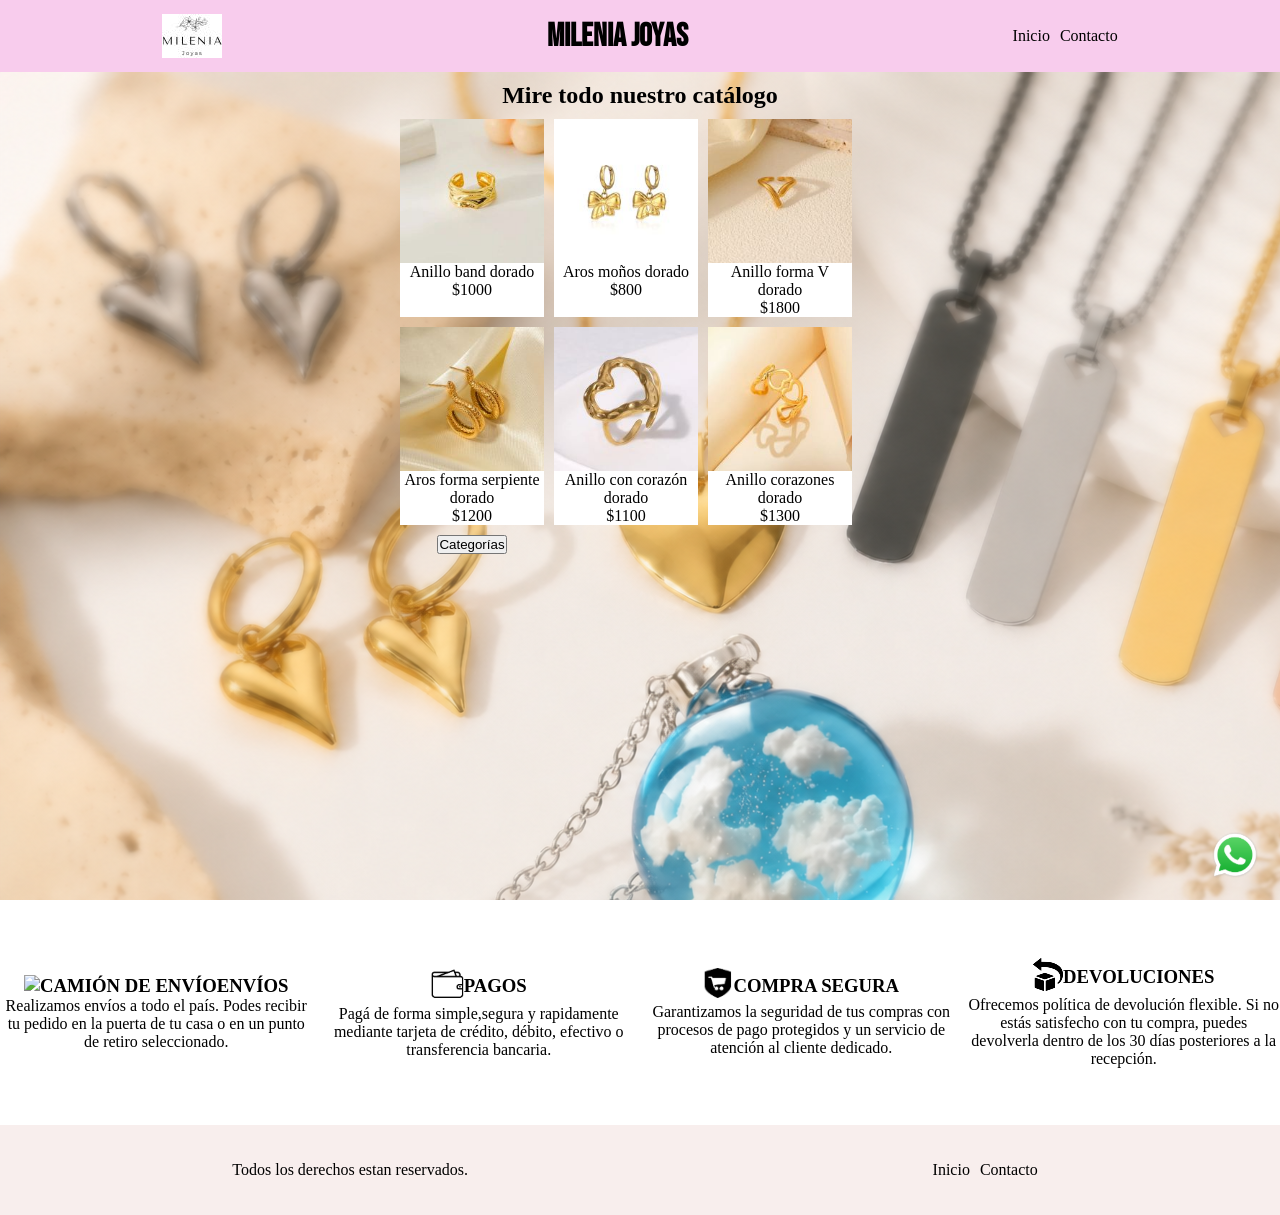
==== pages/catalogo.html @ a1e1daee "rename carpet pages" ====
<!DOCTYPE html>
<html lang="en">

<head>
    <meta charset="UTF-8">
    <meta name="viewport" content="width=device-width, initial-scale=1.0">
    <title>Catálogo</title>
    <link rel="stylesheet" href="../css/style.css">
    <link rel="preconnect" href="https://fonts.googleapis.com">
    <link rel="preconnect" href="https://fonts.gstatic.com" crossorigin>
    <link
        href="https://fonts.googleapis.com/css2?family=Bebas+Neue&family=Roboto:ital,wght@0,100..900;1,100..900&display=swap"
        rel="stylesheet">
</head>

<body>
    <header>
        <img src="../img/mileniaJoyasChico.jpg" alt="Logo de Milenia Joyas" class="logo">
        <a href="../index.html">
            <h1 class="titulo">Milenia Joyas</h1>
        </a>
        <nav>
            <ul>
                <li><a href="../index.html">Inicio</a></li>
                <li><a href="./pages/contacto.html">Contacto</a></li>
            </ul>
        </nav>
    </header>
    <main class="catalogoMain">
        <h2>Mire todo nuestro catálogo</h2> 
        <div class="catalogo">
            <!-- <h3 class="filtro">Categorías</h3> -->
            <a class="aCat " >
                <img src="../img/anilloBand.jpg" alt="Anillo band dorado">
                <p> Anillo band dorado</p>
                <p> $1000</p>
            </a>
            <a class="aCat " >
                <img src="../img/arosMoñoDorado.jpg" alt="Aros moños dorado">
                <p>Aros moños dorado</p>
                <p> $800</p>
            </a>
            <a class="aCat" >
                <img src="../img/anilloBe.jpg" alt="Anillo forma V dorado">
                <p> Anillo forma V dorado</p>
                <p> $1800</p>
            </a>
            <a class="aCat" >
                <img src="../img/aroSnakeDorado.jpg" alt="Aros forma serpiente dorado">
                <p>Aros forma serpiente dorado</p>
                <p> $1200</p>
            </a>
            <a class="aCat" > 
                <img src="../img/anilloCorazonDorado.jpg" alt="Anillo con corazón dorado">
                    <p>Anillo con corazón dorado</p>
                    <p> $1100</p>   
                </a>
                <a class="aCat">
                    <img src="../img/anilloCorazonesDorado.jpg" alt="Anillo de corazones dorado">
                    <p>Anillo corazones dorado</p>
                    <p> $1300</p>
                </a>
                <a class="filtroCatalogo" >
                    <button class="filtroCatalogo">Categorías</button>
                </a>
        </div>
    
    </main>
      <section class="sectionInformativa">
        <div>
            <h3 class="textoMayuscula centrado">
                <a> <img src="../img/camionenvio.png" alt="Camión de envío"></a>Envíos
            </h3>
            <p>Realizamos envíos a todo el país. Podes recibir tu pedido en la puerta de tu casa o en un punto de retiro
                seleccionado.</p>
        </div>
        <div>
            <h3 class="textoMayuscula centrado">
                <a><img src="../img/billeteraPagos.png" alt="Billetera de pagos"></a> Pagos
            </h3>
            <p>Pagá de forma simple,segura y rapidamente mediante tarjeta de crédito, débito, efectivo o transferencia bancaria. </p>
        </div>
        <div>
            <h3 class="textoMayuscula centrado">
                <a> <img src="../img/compraSegura.png" alt="Compra segura"></a>Compra segura
            </h3>
            <p>Garantizamos la seguridad de tus compras con procesos de pago protegidos y un servicio de atención al
                cliente dedicado.</p>
        </div>
        <div>
            <h3 class="textoMayuscula centrado">
                <a><img src="../img/devolucion.png" alt="Devolución"></a> Devoluciones
            </h3>
            <p>Ofrecemos política de devolución flexible. Si no estás satisfecho con tu compra, puedes devolverla dentro de los 30 días posteriores a la recepción.</p>
        </div>
    </section>
    <footer>
        <p>Todos los derechos estan reservados.</p>
        <ul>
            <li><a href="../index.html">Inicio</a></li>
            <li><a href="./pages/contacto.html">Contacto</a></li>
            <li><a class="wa" href="https://wa.me/5491132017045" target="_blank" alt="WhatsApp">
                </a></li>
        </ul>
</body>

</html>
---- css/style.css ----
* {
    margin: 0;
    padding: 0;
    box-sizing: border-box;
}

/*Reutilizables*/
.colorBlanco {
    color: rgb(255, 255, 255);
}

.textoMayuscula {
    text-transform: uppercase;
}
.centrado {
    display: flex;
    justify-content: center;
    align-items: center;
}
.titulo {
    font-family: "Bebas Neue";
    font-size: 200%;
    align-items: center;

}

/*Header*/
a {
    text-decoration: none;
    color: black;
}

header {
    height: 8vh; /*Altura del header*/
    background-color: rgb(248, 204, 237);
    display: flex; /*Utilizamos flexbox para centrar el contenido del header*/
    justify-content: space-around; /*Centramos el contenido horizontalmente*/
    align-items: center; /*Centramos el contenido verticalmente*/
}

ul {
    display: flex;
    list-style: none; /*Eliminamos los puntos de la lista*/
    gap: 10px; /*Espacio entre los elementos de la lista*/
}

/*main*/
main{
    height: 92vh;
    background-image: url(../img/productosFondoDifuminados.png);
    padding: 25px 200px; /*Espaciado interno del main */
    text-align: center; /*Centrar el contenido del main */
}
footer {
    height: 10vh;
    background-color: rgb(248, 238, 237);
    display: flex;
    justify-content: space-around;
    align-items: center;
}

.sectionInformativa {
    display: grid;
    height: 25vh;
    gap: 10px;
    grid-template-columns: repeat(4, 1fr);
    text-align: center;
    place-items: center;

}
.wa {
    background-image: url(../img/logoWa.png);
    background-size: cover;
    width: 50px;
    height: 50px;
    position: fixed;
    bottom: 20px;
    right: 20px;
}

.verCat {
    width: 200px;
    height: 50px;
    background: transparent;
    font-family: "Roboto";
    font-size: 16px;
    position: absolute;
    top: 92%;
    left: 75%;

}

.catalogoMain {
    height: 92vh;
    background-image: url(../img/productosFondoDifuminados.png);
    padding: 10px 200px; /*Espaciado interno del main */
}

.catalogo {
    padding: 10px 200px;
    display: grid;
    grid-template-columns:  30% 30% 30%;
    grid-template-rows: repeat(3, 1fr);
   
    gap: 10px;
}

.filtrocatalogo {
   grid-area: s1;
}
.aCat {
    display: flex;
    flex-direction: column;
    background-color: white;
    
}
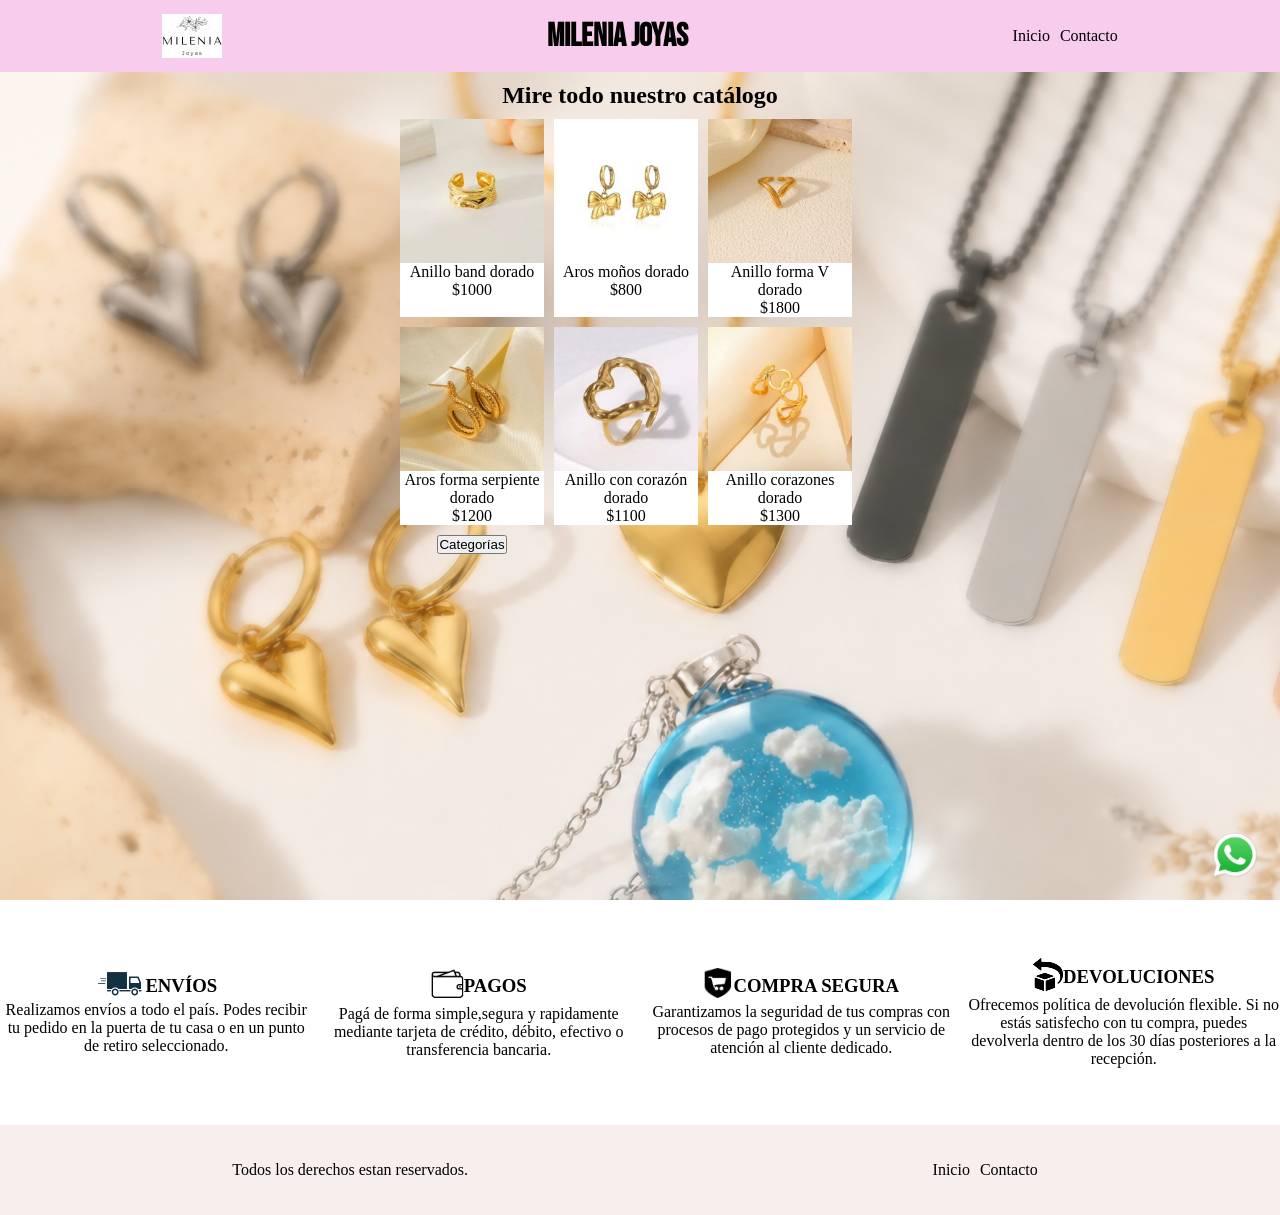
==== commit f87021ba: "modifyTextImgCamion" ====
--- a/pages/catalogo.html
+++ b/pages/catalogo.html
@@ -22,7 +22,7 @@
         <nav>
             <ul>
                 <li><a href="../index.html">Inicio</a></li>
-                <li><a href="./pages/contacto.html">Contacto</a></li>
+                <li><a href="contacto.html">Contacto</a></li>
             </ul>
         </nav>
     </header>
@@ -69,7 +69,7 @@
       <section class="sectionInformativa">
         <div>
             <h3 class="textoMayuscula centrado">
-                <a> <img src="../img/camionenvio.png" alt="Camión de envío"></a>Envíos
+                <a> <img src="../img/camionEnvio.png" alt="Camión de envío"></a>Envíos
             </h3>
             <p>Realizamos envíos a todo el país. Podes recibir tu pedido en la puerta de tu casa o en un punto de retiro
                 seleccionado.</p>
@@ -98,7 +98,7 @@
         <p>Todos los derechos estan reservados.</p>
         <ul>
             <li><a href="../index.html">Inicio</a></li>
-            <li><a href="./pages/contacto.html">Contacto</a></li>
+            <li><a href="contacto.html">Contacto</a></li>
             <li><a class="wa" href="https://wa.me/5491132017045" target="_blank" alt="WhatsApp">
                 </a></li>
         </ul>
